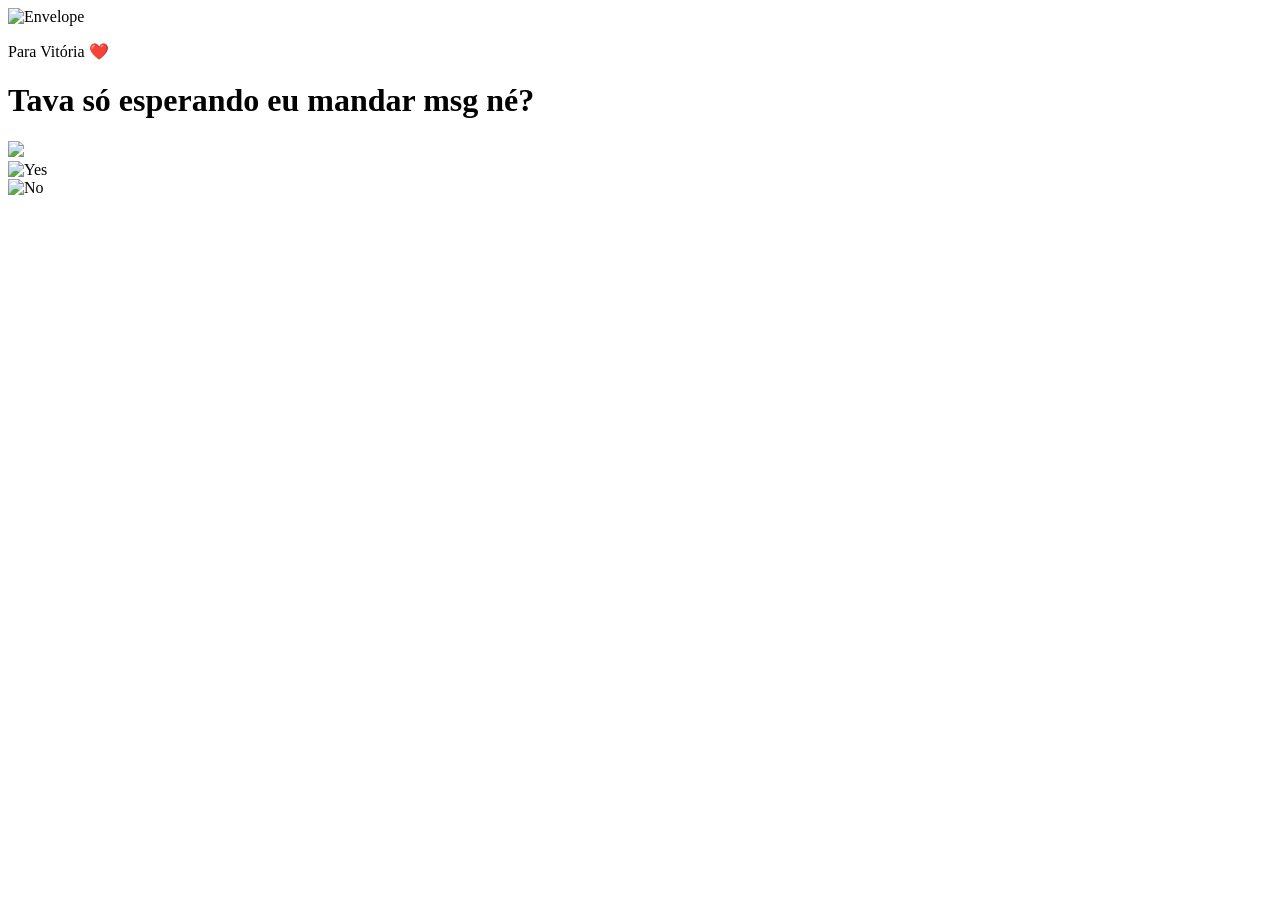
==== j_v.html @ 630865ef "J_v html This HTML file contains a heartfelt message for Vitória, along with styling and images." ====
<!doctype html>
<html lang="en">
  <head>
    <meta charset="UTF-8" />
    <link rel="stylesheet" href="vitoria.css" />
    <title> Feliz seu dia CHORONAA! </title>
    <meta name="viewport" content="width=device-width, initial-scale=1.0" />

    <link rel="preconnect" href="https://fonts.googleapis.com" />
    <link rel="preconnect" href="https://fonts.gstatic.com" crossorigin />
    <link
      href="https://fonts.googleapis.com/css2?family=Aldrich&family=Pixelify+Sans:wght@400..700&display=swap"
      rel="stylesheet"
    />
    <title>Document</title>
  </head>
  <body>

    <div id="envelope-container">
      <img src="envelope.png" alt="Envelope" id="envelope" />
      <p> Para Vitória ❤️</p>
    </div>

    <div id="letter-container">
      <div class="letter-window">
        <h1 id="letter-title">Tava só esperando eu mandar msg né?</h1>

        <img src="romanticposeidon.png" class="cat" id="letter-cat" />

        <div class="buttons" id="letter-buttons">
          <img src="sim4.png" class="btn yes-btn" alt="Yes" />

          <div class="no-wrapper">
            <img src="nao3.png" class="btn no-btn" alt="No" />
          </div>
        </div>

        <p id="final-text" class="final-text" style="display: none">
          <strong>Feliz dia Vitória!</strong> Não teria uma menina igual a você que me faria fazer isso, não sei se ficou legal kk, tô aprendendo a programar ainda :/. Sei que sou chato kk, mas não teve jeito, virei e sou fã numero 1, "sou fã desse sorriso estampado em sua boca" só dá essa no meu fone 🥲. Espero que tenha tirado um sorriso seu, por mais simples que seja, só p lembrar que gosto muito de você, temos pensamentos semelhantes, você é legal, linda, e de brinde é muito gostos.. com todo respeito kk. Mas é isso, espero que eu tenho feito mais especial ainda esse dia pra você! ❤️
        </p>
      </div>
    </div>
    <script src="vitoria.js"></script>
  </body>
</html>
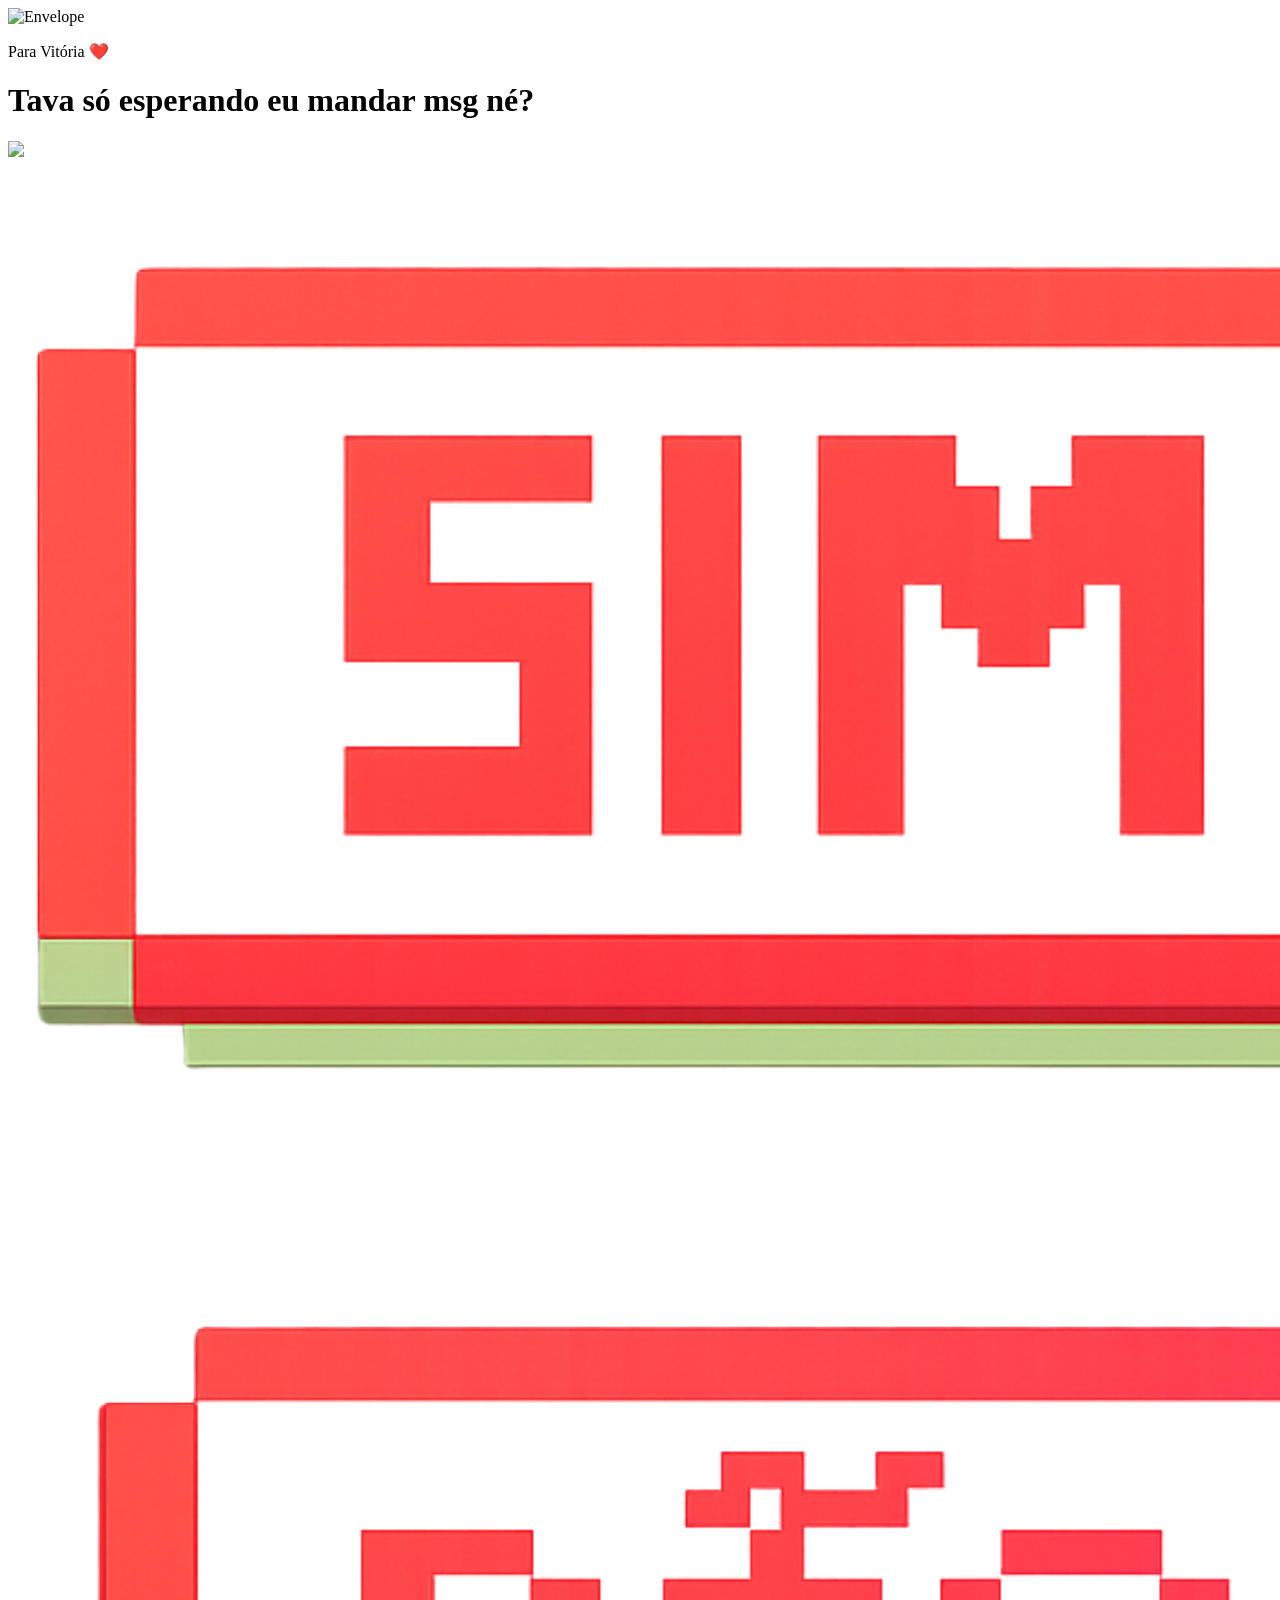
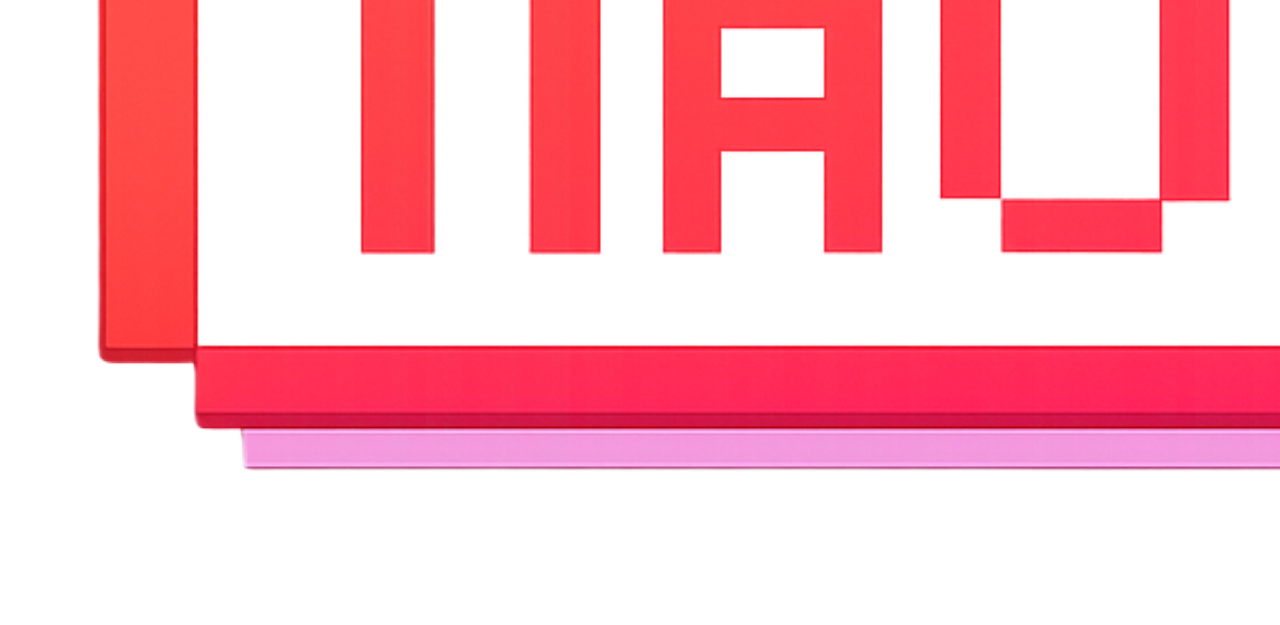
==== commit 92de9c28: "j_v" ====
--- a/j_v.html
+++ b/j_v.html
@@ -40,6 +40,6 @@
         </p>
       </div>
     </div>
-    <script src="vitoria.js"></script>
+    <script src="j_v.js"></script>
   </body>
 </html>
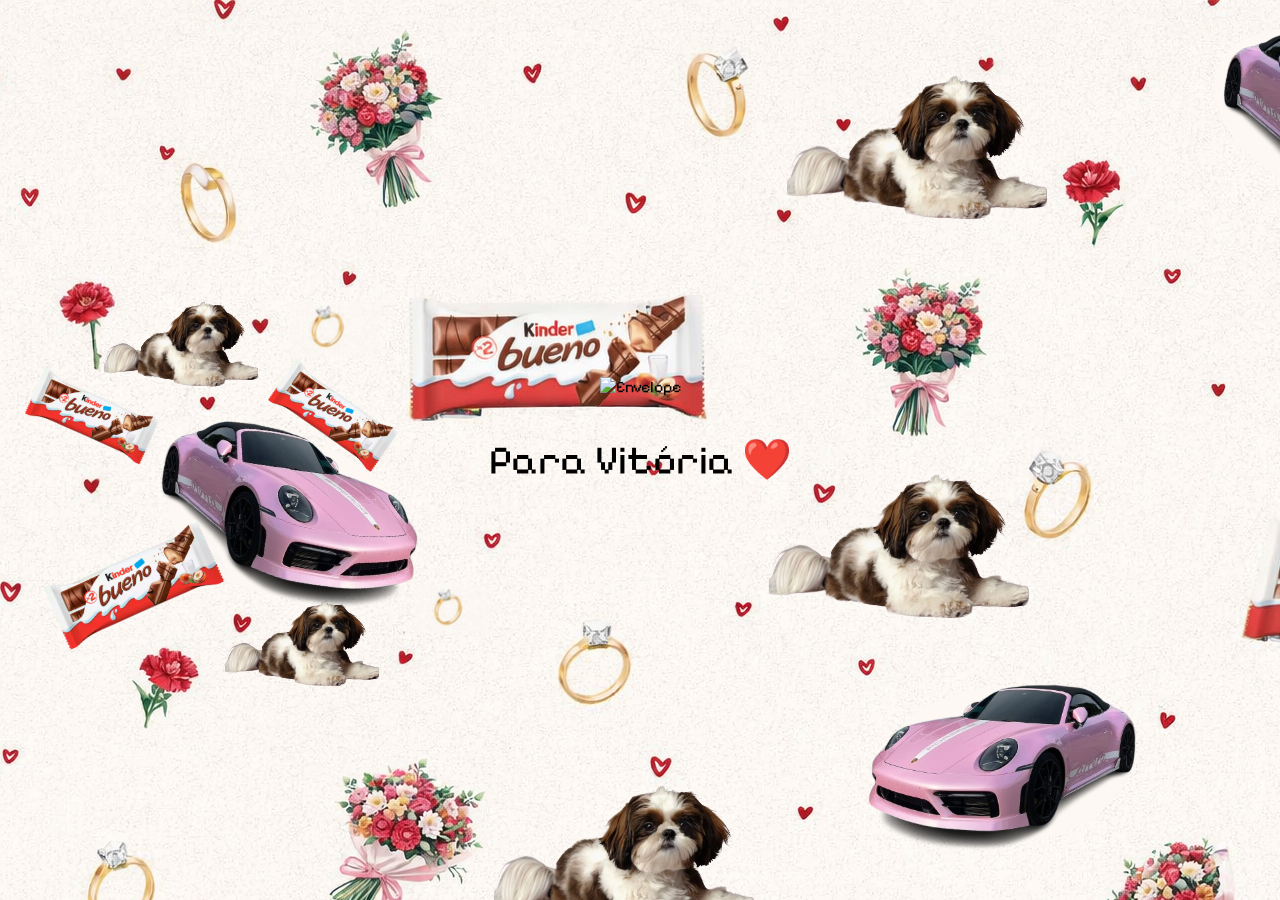
==== commit 08beca80: "J_v" ====
--- a/j_v.html
+++ b/j_v.html
@@ -2,7 +2,7 @@
 <html lang="en">
   <head>
     <meta charset="UTF-8" />
-    <link rel="stylesheet" href="vitoria.css" />
+    <link rel="stylesheet" href="J_v.css" />
     <title> Feliz seu dia CHORONAA! </title>
     <meta name="viewport" content="width=device-width, initial-scale=1.0" />
 
--- a/J_v.css
+++ b/J_v.css
@@ -0,0 +1,135 @@
+body {
+    margin: 0;
+    height: 100vh;
+    display: flex;
+    justify-content: center;
+    align-items: center;
+    background-image: url("heart-bg2.png");
+    font-family: "Pixelify Sans", sans-serif;
+}
+
+#envelope-container {
+    text-align: center;
+    cursor:pointer;
+}
+
+@keyframes pulse {
+    0% {
+        transform:scale(1);
+    }
+    50% {
+        transform: scale(1.1);
+    }
+    100% {
+        transform: scale(1);
+    }
+}
+
+#envelope{
+    width: 200px;
+    animation: pulse 1.5s infinite;
+    cursor: pointer;
+}
+
+#letter-container{
+    display: none;
+    position:fixed;
+    inset: 0;
+    justify-content: center;
+    align-items: center;
+}
+
+.letter-window{
+    width: 90vw;
+    max-width: 800px;
+    aspect-ratio: 3/2;
+    padding: 20px 20px 0 20px;
+    display: flex;
+    flex-direction: column;
+    justify-content: center;
+    align-items: center;
+    text-align: center;
+    background-image: url("window.png");
+    background-size: contain;
+    background-repeat: no-repeat;
+    background-position: center;
+    border-radius: 12px;
+    gap: 1px;
+    padding-top: 180px;
+
+    transform: scale(1.2);
+    opacity: 0;
+    transition: transform 0.6s ease, opacity 0.6s ease;
+}
+
+.letter-window.open {
+    transform: scale(1);
+    opacity: 1;
+}
+
+h1 {
+    font-size: 30px;
+    margin:0;
+}
+
+p {
+    font-size: 40px;
+}
+
+.cat {
+    width: 250px;
+    margin: 10px 0;
+    transition: width 0.4s ease;
+}
+
+.letter-window.final .cat {
+    width: 180px;
+}
+
+.buttons {
+    display: flex;
+    justify-content: center;
+    gap: 30px;
+    position: relative;
+}
+
+.no-wrapper{
+    position:relative;
+}
+
+.btn {
+    width: 120px;
+    cursor: pointer;
+    user-select: none;
+}
+
+.yes-btn,
+.no-btn {
+width: 120px;
+height: auto;
+display: inline-block;
+}
+
+.yes-btn {
+    position: relative;
+    z-index: 2;
+    transform-origin: center center;
+    transition: transform 0.3s ease;
+}
+
+.no-btn {
+    z-index: 1;
+    position: relative;
+    transition: transform 0.15s ease;
+    cursor: default;
+}
+
+.final-text{
+    font-size: 22px;
+    line-height: 1.4;
+    text-align: center;
+    display: inline-block;
+    padding: 10px 20px;
+    background-color: rgba(255,240,240,0.5);
+    border-radius: 12px;
+}
